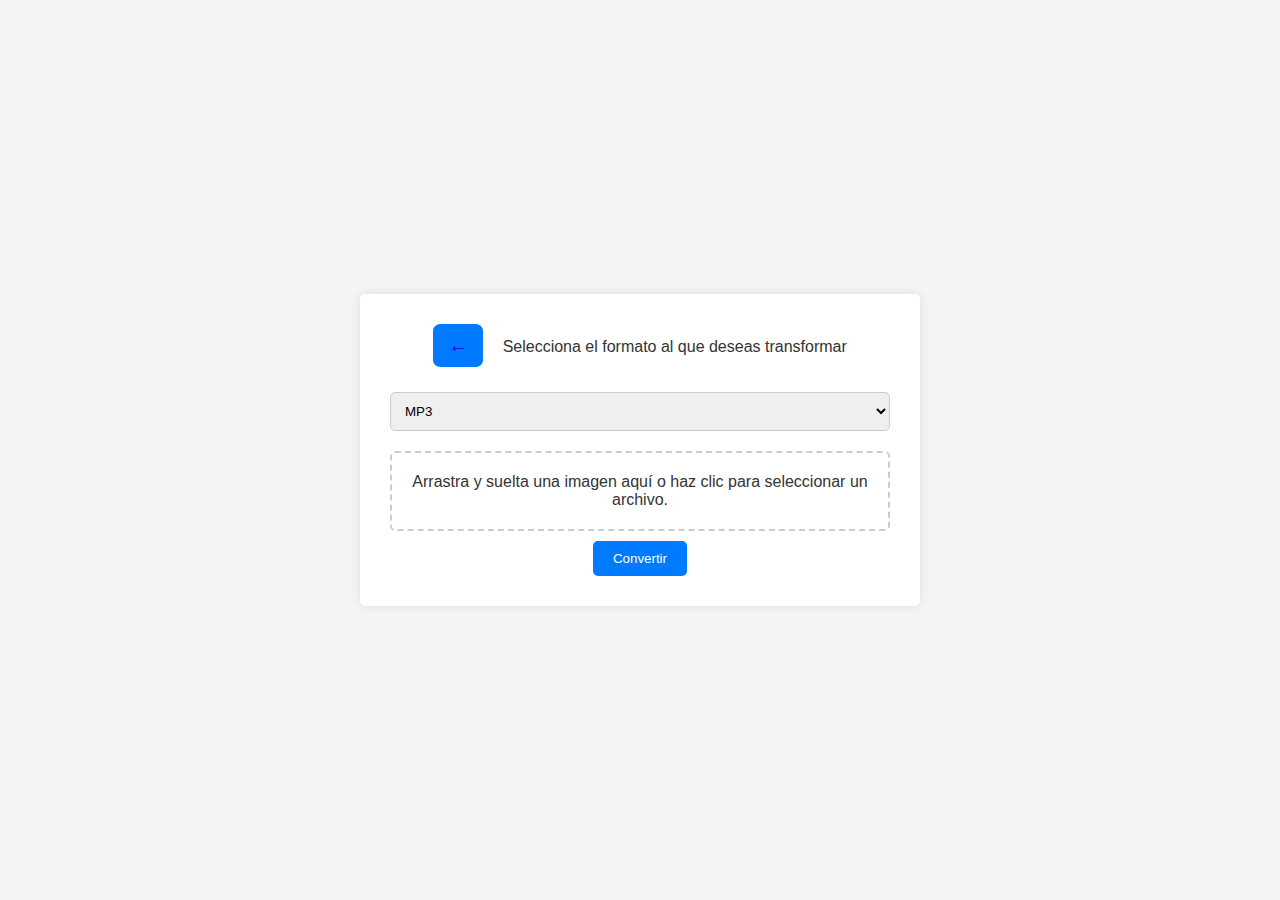
==== audios.html @ fd687cb8 "Dockerfile y toda la funcionalidad de formatos" ====
<!DOCTYPE html>
<html lang="es">
    <head>
        <meta charset="UTF-8">
        <meta name="viewport" content="width=device-width, initial-scale=1.0">
        <title>Audios</title>
        <link rel="stylesheet" href="styles.css">
    </head>
    <body class="images">
        <div class="container">
            <a href="index.html" class="back-btn">&#8592;</a>
            <label>Selecciona el formato al que deseas transformar</label>
            <select id="format-to">
                <option value="mp3">MP3</option>
                <option value="wav">WAV</option>
                <option value="ogg">OGG</option>
                <option value="flac">FLAC</option>
                <option value="m4a">M4A</option>
            </select>
            <div class="drop-area">
                Arrastra y suelta una imagen aquí o haz clic para seleccionar un archivo.
                <input type="file" id="file-input" accept="image/*">
            </div>
            <button id="convert-btn">Convertir</button>
            <div id="result"></div>
        </div>
        <script src="drag.js"></script>
    </body>
</html>
---- styles.css ----
.principal {
    font-family: Arial, sans-serif;
    background-color: #f0f0f0;
    text-align: center;
    margin: 0;
    padding: 0;
}

.principal h1 {
    margin-top: 50px;
    font-size: 24px;
    color: #333;
}

.principal div {
    margin-top: 20px;
}

.principal button {
    font-size: 18px;
    padding: 10px 20px;
    margin: 10px;
    border: none;
    border-radius: 5px;
    cursor: pointer;
    background-color: #4caf50;
    color: white;
    transition: background-color 0.3s ease;
}

.principal button:hover {
    background-color: #45a049;
}

body.images {
    font-family: 'Arial', sans-serif;
    background-color: #f4f4f4;
    margin: 0;
    display: flex;
    justify-content: center;
    align-items: center;
    height: 100vh;
    color: #333;
}

.back-btn {
    display: inline-block;
    background-color: #007bff;
    padding: 10px 15px;
    border-radius: 15%;
    text-decoration: none;
    font-size: 20px;
    margin-bottom: 15px;
    margin-right: 15px;
    transition: background-color 0.3s ease;
}

.back-btn:hover {
    background-color: #0056b3;
}

.container {
    background-color: #ffffff;
    padding: 30px;
    border-radius: 5px;
    box-shadow: 0px 0px 10px rgba(0, 0, 0, 0.1);
    width: 80%;
    max-width: 500px;
    text-align: center;
}

select {
    padding: 10px;
    margin: 10px;
    margin-left: 0;
    border: 1px solid #ccc;
    border-radius: 5px;
    width: 100%;
    box-sizing: border-box;
}

.drop-area {
    margin-top: 10px;
    border: 2px dashed #ccc;
    padding: 20px;
    border-radius: 5px;
    position: relative;
    cursor: pointer;
}

.drop-area:hover {
    background-color: #f9f9f9;
}

#file-input {
    opacity: 0;
    position: absolute;
    top: 0;
    left: 0;
    width: 100%;
    height: 100%;
    cursor: pointer;
}

button {
    background-color: #007bff;
    color: #fff;
    padding: 10px 20px;
    border: none;
    border-radius: 5px;
    margin-top: 10px;
    cursor: pointer;
    transition: background-color 0.2s;
}

button:hover {
    background-color: #0056b3;
}

#result {
    margin-top: 20px;
    padding: 10px;
    border: 1px solid #ccc;
    border-radius: 5px;
    display: none; /* Se muestra cuando haya un resultado */
}

.drop-area.active {
    border-color: #007bff;
    background-color: #eef5ff;
}
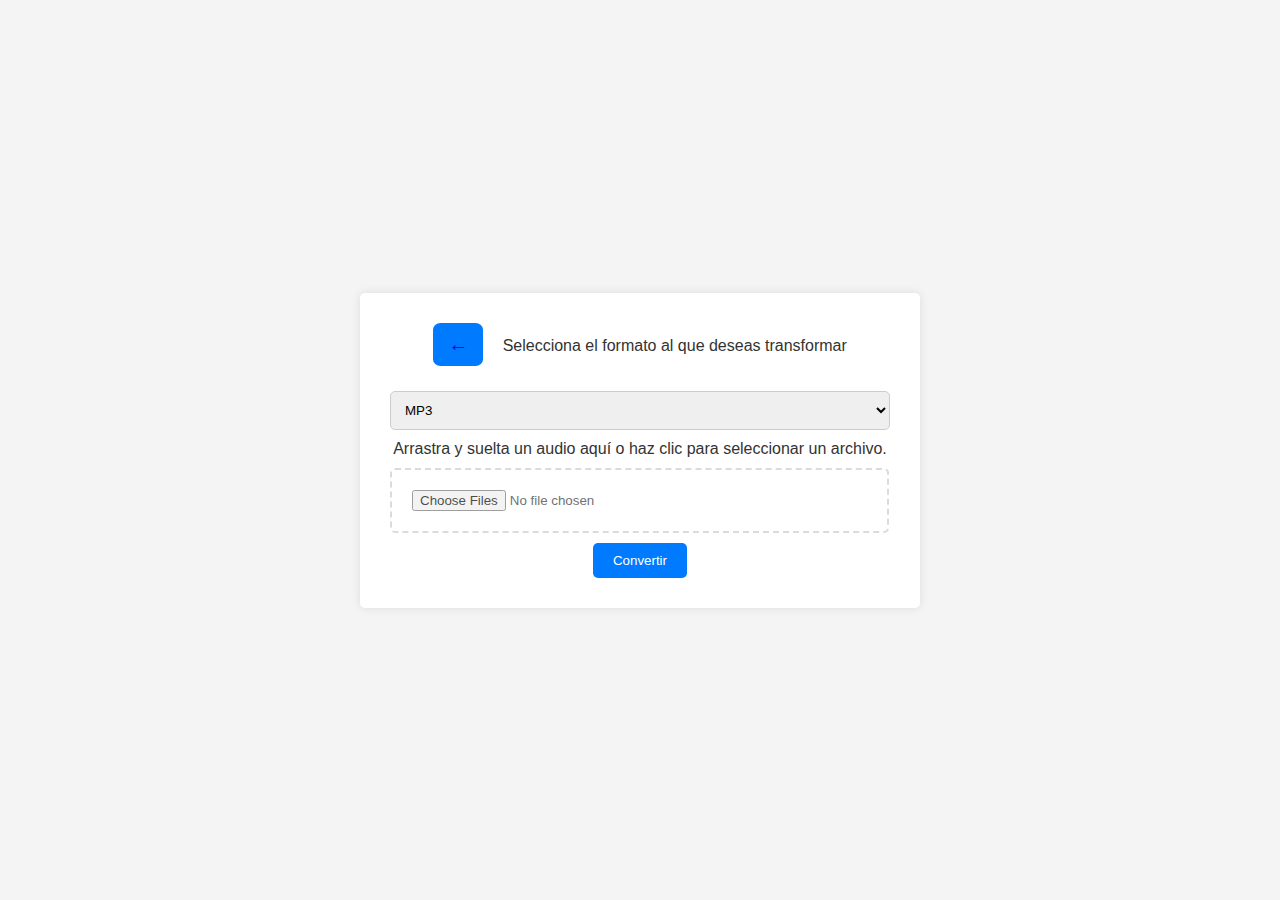
==== commit 7813a2c9: "not uploading files fixed" ====
--- a/audios.html
+++ b/audios.html
@@ -16,12 +16,18 @@
                 <option value="ogg">OGG</option>
                 <option value="flac">FLAC</option>
                 <option value="m4a">M4A</option>
+                <option value="aac">AAC</option>
+                <option value="opus">Opus</option>
+                <option value="wma">WMA</option>
+                <option value="webm">WebM</option>
             </select>
-            <div class="drop-area">
-                Arrastra y suelta una imagen aquí o haz clic para seleccionar un archivo.
-                <input type="file" id="file-input" accept="image/*">
-            </div>
-            <button id="convert-btn">Convertir</button>
+            <form method="post" action="convertFile.php" enctype="multipart/form-data">
+                <div class="drop-area">
+                    Arrastra y suelta un audio aquí o haz clic para seleccionar un archivo.
+                    <input type="file" id="fileData" name="fileData[]" accept="audio/*" multiple>
+                </div>
+                <button id="convert-btn" type="submit">Convertir</button>
+            </form>
             <div id="result"></div>
         </div>
         <script src="drag.js"></script>
--- a/styles.css
+++ b/styles.css
@@ -1,3 +1,5 @@
+/* Estilos Index.html */
+
 .principal {
     font-family: Arial, sans-serif;
     background-color: #f0f0f0;
@@ -31,6 +33,8 @@
 .principal button:hover {
     background-color: #45a049;
 }
+
+/* Estilos html de images, documents, audios, videos*/
 
 body.images {
     font-family: 'Arial', sans-serif;
@@ -79,27 +83,59 @@
     box-sizing: border-box;
 }
 
-.drop-area {
+#fileData {
     margin-top: 10px;
     border: 2px dashed #ccc;
     padding: 20px;
     border-radius: 5px;
-    position: relative;
+    width: 91% !important;
+    cursor: pointer;
+    display: block; /* Muestra el input */
+    opacity: 0.7; /* Hace el input ligeramente transparente */
+}
+
+#fileData:hover {
+    border-color: #007bff;
+    background-color: #f9f9f9;
+}
+
+#fileData.active {
+    border-color: #007bff;
+    background-color: #eef5ff;
+}
+
+.file-info {
+    display: flex;
+    align-items: center;
+    padding: 10px;
+    margin-top: 10px;
+    border: 1px solid #ddd;
+    border-radius: 5px;
+    background-color: #f9f9f9;
     cursor: pointer;
 }
 
-.drop-area:hover {
-    background-color: #f9f9f9;
+.file-icon {
+    font-size: 24px;
+    margin-right: 10px;
 }
 
-#file-input {
-    opacity: 0;
-    position: absolute;
-    top: 0;
-    left: 0;
-    width: 100%;
-    height: 100%;
+.file-name {
+    font-weight: bold;
+}
+
+.change-file-btn {
+    margin-left: 15px;
+    padding: 5px 10px;
+    background-color: #007bff;
+    color: white;
+    border: none;
+    border-radius: 5px;
     cursor: pointer;
+}
+
+.change-file-btn:hover {
+    background-color: #0056b3;
 }
 
 button {
@@ -115,17 +151,4 @@
 
 button:hover {
     background-color: #0056b3;
-}
-
-#result {
-    margin-top: 20px;
-    padding: 10px;
-    border: 1px solid #ccc;
-    border-radius: 5px;
-    display: none; /* Se muestra cuando haya un resultado */
-}
-
-.drop-area.active {
-    border-color: #007bff;
-    background-color: #eef5ff;
 }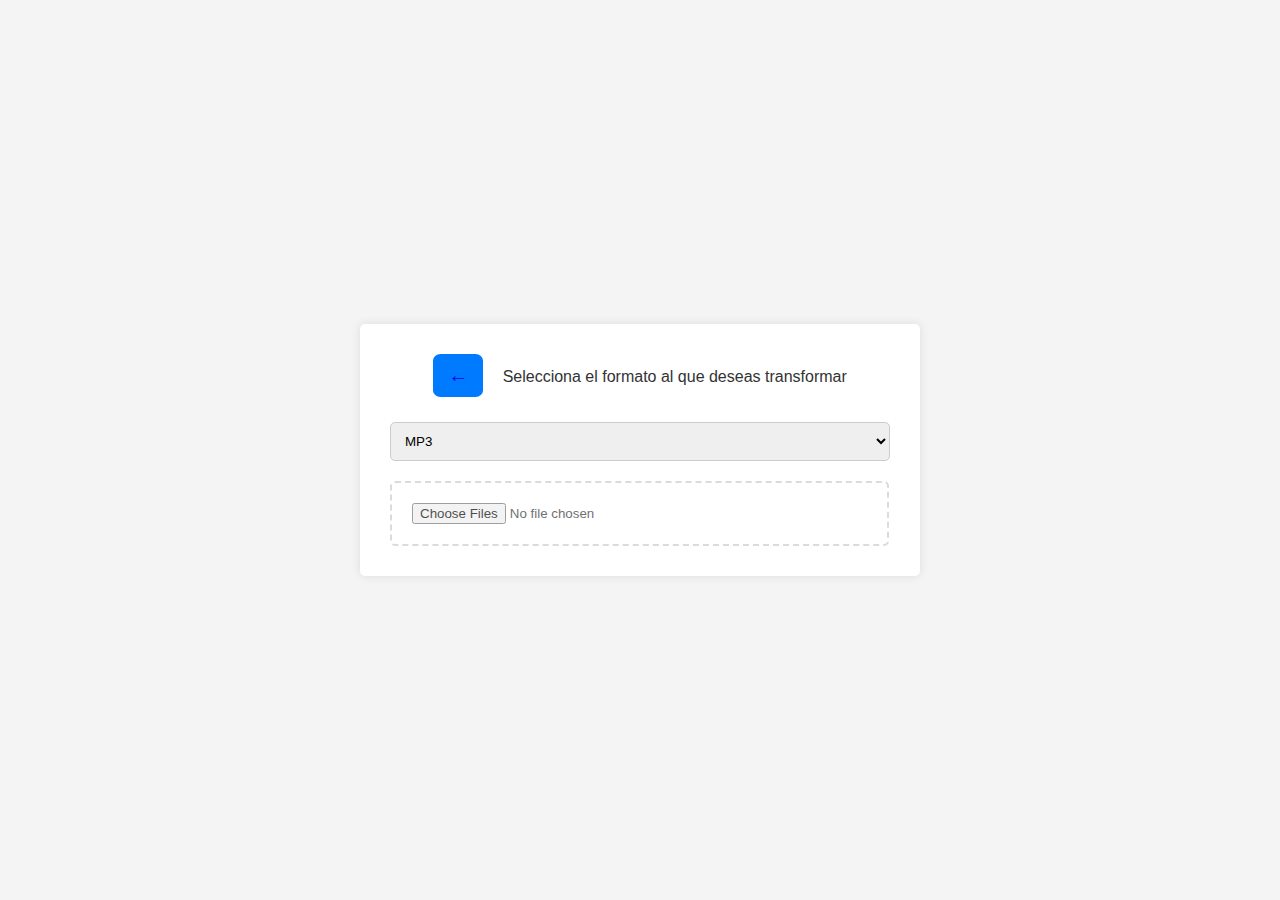
==== commit 14fc3b9a: "corregir los documentos y trabajando en las imagenes incorporado inkscape y potrace al docker" ====
--- a/audios.html
+++ b/audios.html
@@ -10,25 +10,21 @@
         <div class="container">
             <a href="index.html" class="back-btn">&#8592;</a>
             <label>Selecciona el formato al que deseas transformar</label>
-            <select id="format-to">
-                <option value="mp3">MP3</option>
-                <option value="wav">WAV</option>
-                <option value="ogg">OGG</option>
-                <option value="flac">FLAC</option>
-                <option value="m4a">M4A</option>
-                <option value="aac">AAC</option>
-                <option value="opus">Opus</option>
-                <option value="wma">WMA</option>
-                <option value="webm">WebM</option>
-            </select>
             <form method="post" action="convertFile.php" enctype="multipart/form-data">
-                <div class="drop-area">
-                    Arrastra y suelta un audio aquí o haz clic para seleccionar un archivo.
-                    <input type="file" id="fileData" name="fileData[]" accept="audio/*" multiple>
-                </div>
-                <button id="convert-btn" type="submit">Convertir</button>
+                <select id="format-to" name="toFormat">
+                    <option value="mp3">MP3</option>
+                    <option value="wav">WAV</option>
+                    <option value="ogg">OGG</option>
+                    <option value="flac">FLAC</option>
+                    <option value="m4a">M4A</option>
+                    <option value="aac">AAC</option>
+                    <option value="opus">Opus</option>
+                    <option value="wma">WMA</option>
+                    <option value="webm">WebM</option>
+                </select>
+                <input type="file" id="fileData" name="fileData[]" accept="audio/*" multiple>
+                <div id="fileInfosContainer"></div>
             </form>
-            <div id="result"></div>
         </div>
         <script src="drag.js"></script>
     </body>
--- a/styles.css
+++ b/styles.css
@@ -95,8 +95,8 @@
 }
 
 #fileData:hover {
+    background-color: #eef5ff;
     border-color: #007bff;
-    background-color: #f9f9f9;
 }
 
 #fileData.active {
@@ -107,12 +107,23 @@
 .file-info {
     display: flex;
     align-items: center;
+    justify-content: space-between;
     padding: 10px;
     margin-top: 10px;
     border: 1px solid #ddd;
     border-radius: 5px;
     background-color: #f9f9f9;
-    cursor: pointer;
+}
+
+.file-info-content {
+    display: flex;
+    align-items: center;
+    flex-grow: 1; /* Esto asegura que el contenido ocupe el espacio disponible */
+}
+
+.file-buttons {
+    display: flex;
+    align-items: center;
 }
 
 .file-icon {
@@ -122,10 +133,12 @@
 
 .file-name {
     font-weight: bold;
+    margin-right: 30px;
 }
 
 .change-file-btn {
-    margin-left: 15px;
+    margin-left: 20px;
+    margin-bottom: 10px;
     padding: 5px 10px;
     background-color: #007bff;
     color: white;
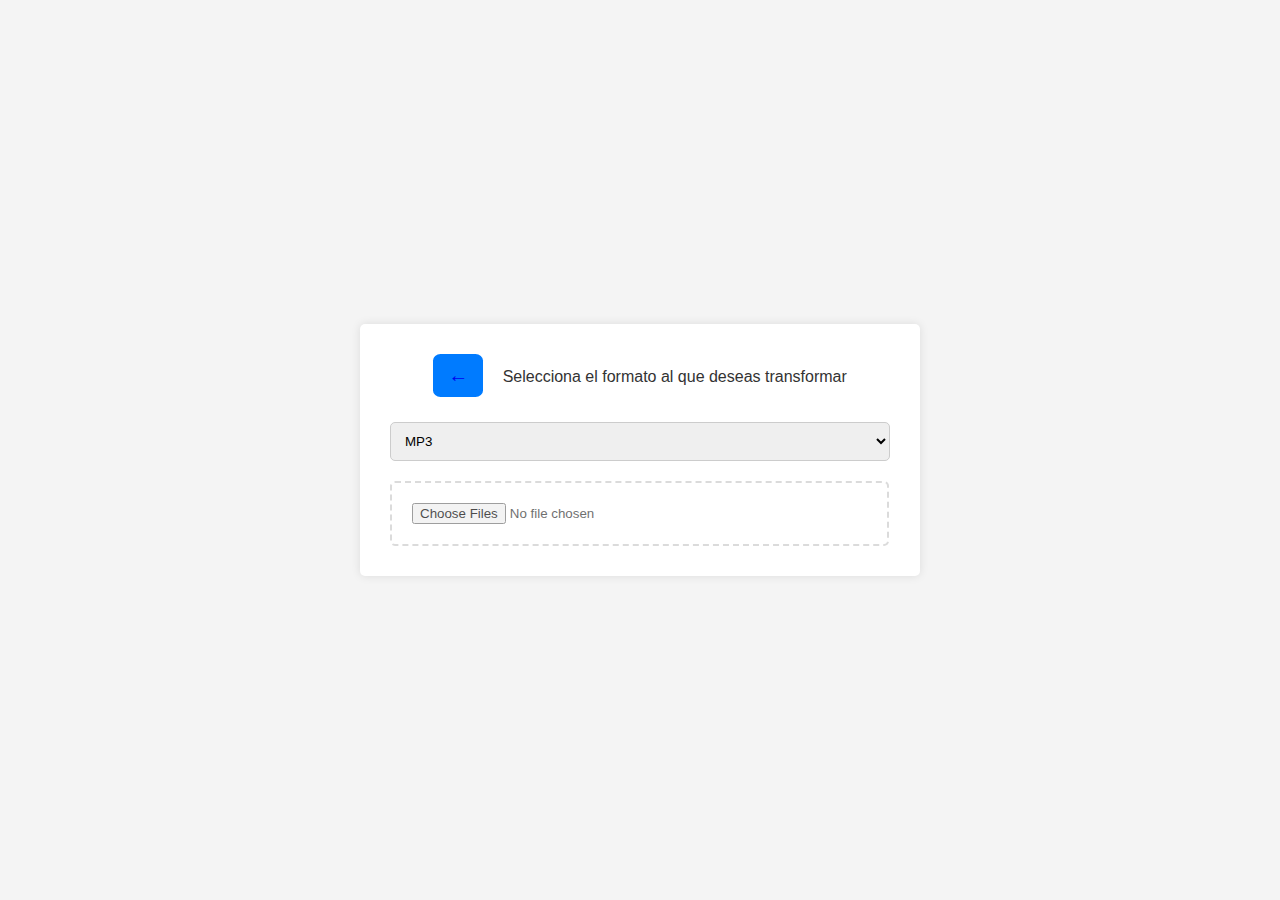
==== commit 041dae59: "corrección de EPS, PDF, ICO y CUR añadir policy.xml al dockerfile" ====
--- a/audios.html
+++ b/audios.html
@@ -19,8 +19,8 @@
                     <option value="m4a">M4A</option>
                     <option value="aac">AAC</option>
                     <option value="opus">Opus</option>
+                    <option value="speex">SPX</option>
                     <option value="wma">WMA</option>
-                    <option value="webm">WebM</option>
                 </select>
                 <input type="file" id="fileData" name="fileData[]" accept="audio/*" multiple>
                 <div id="fileInfosContainer"></div>
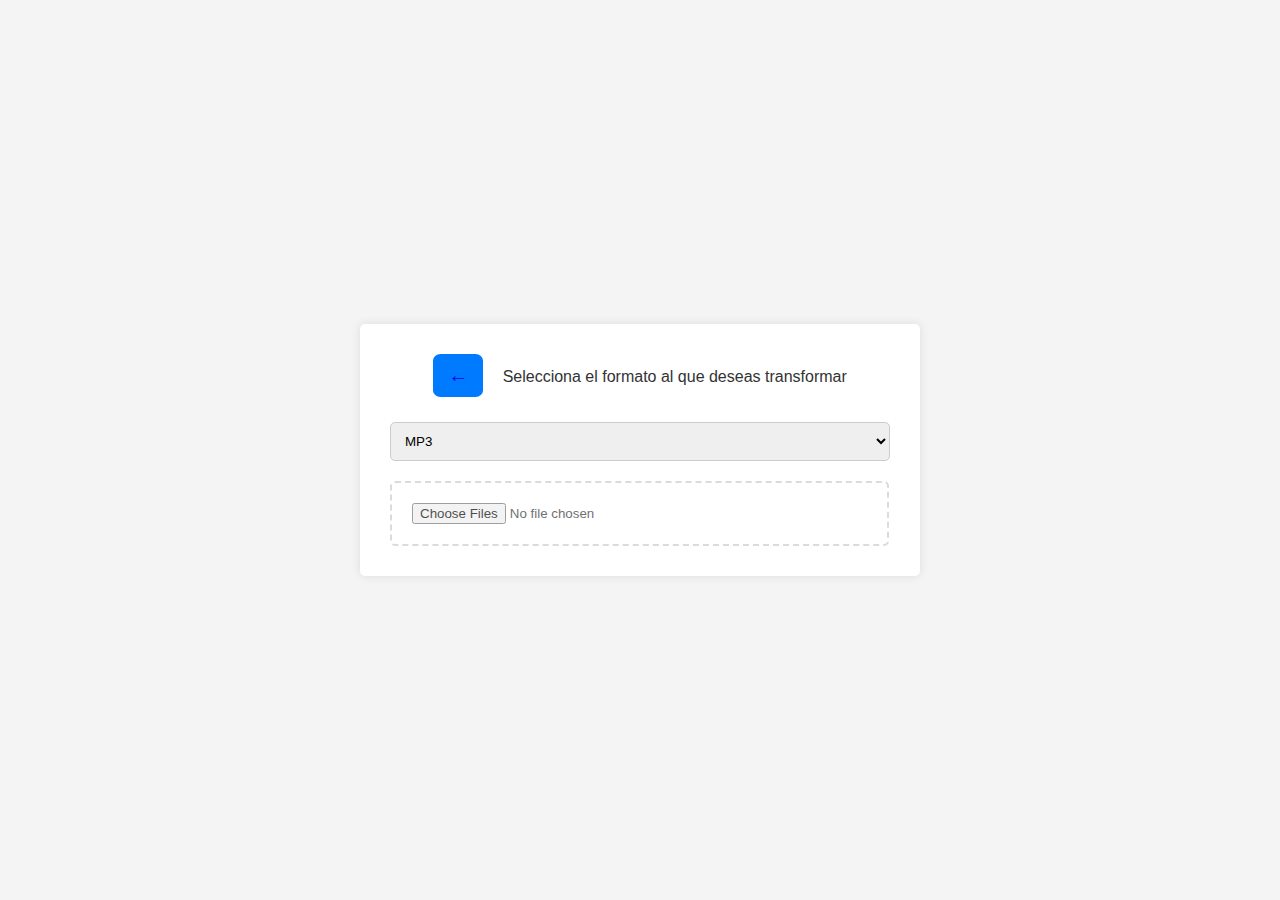
==== commit 6c98d821: "ahora manda un enlace de descarga en vez de descargarlos auto" ====
--- a/audios.html
+++ b/audios.html
@@ -3,8 +3,9 @@
     <head>
         <meta charset="UTF-8">
         <meta name="viewport" content="width=device-width, initial-scale=1.0">
+        <link rel="stylesheet" href="styles.css">
+        <link rel="icon" href="favicon.ico" type="image/x-icon">
         <title>Audios</title>
-        <link rel="stylesheet" href="styles.css">
     </head>
     <body class="images">
         <div class="container">
--- a/styles.css
+++ b/styles.css
@@ -164,4 +164,15 @@
 
 button:hover {
     background-color: #0056b3;
+}
+
+.progress-bar {
+    width: 100%;
+    background-color: #ddd;
+}
+
+.progress {
+    height: 10px;
+    width: 0; /* Actualizar este valor para mostrar el progreso */
+    background-color: #4caf50;
 }